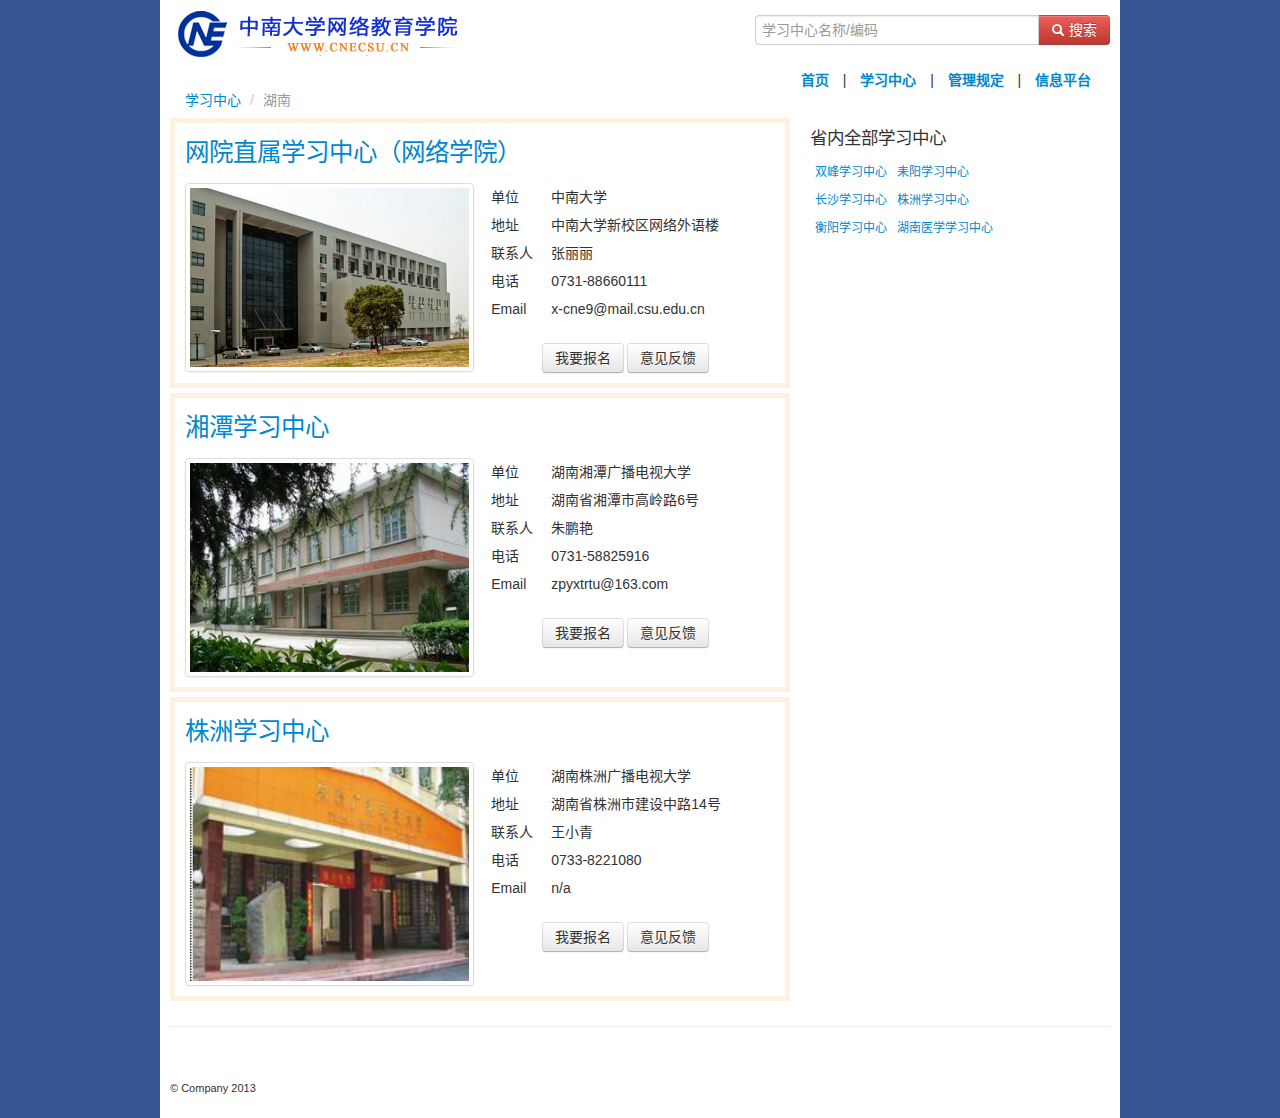
==== hunan.html @ da36cd9e "Styling" ====
<!DOCTYPE html>
<html lang="zh-cn">
	<head>
		<meta charset="utf-8">
		<title>
			中南大学网络教育学院校外学习中心
		</title>
		<link href="favicon.ico" type="image/x-icon" rel="icon" /><link href="favicon.ico" type="image/x-icon" rel="shortcut icon" />
		<link rel="stylesheet" type="text/css" href="glyphicons/css/glyphicons.css" />
		<link rel="stylesheet" type="text/css" href="bootstrap/css/bootstrap.min.css" />
		<link rel="stylesheet" type="text/css" href="css/bootstrap-mod.css" />

		<script type="text/javascript" src="js/jquery.min.js"></script>
		<script type="text/javascript" src="js/jquery.form.min.js"></script>
		<script type="text/javascript" src="bootstrap/js/bootstrap.min.js"></script>
		<script type="text/javascript" src="js/holder.js"></script>
		<!-- Le HTML5 shim, for IE6-8 support of HTML5 elements -->
		<!--[if lt IE 9]>
			<script type="text/javascript" src="/js/html5shiv.js"></script>
		<![endif]-->
		<!--[if lte IE 6]>
			<link rel="stylesheet" type="text/css" href="ie6/bootstrap/css/bootstrap-ie6.css">
			<link rel="stylesheet" type="text/css" href="ie6/bootstrap/css/ie.css">
  	<![endif]-->
		<style type="text/css">
      body {
        padding-top: 0;
        padding-bottom: 0;
        background-color: #385596;
      }
      #main {
				background-color: #fff;
      }
      #bottom-nav {
      	margin-top: 0px;
      	margin-bottom: -20px;
      }
			.container {
				padding: 10px;
        margin: 0 auto;
        max-width: 1000px;
				/*background-color: #fff;*/
			}
			.breadcrumb {
				margin-bottom: 0;
				background-color: #fff;
			}
			.header .row-fluid {
				margin-bottom: -15px;
			}
			.header .input-append {
				position: relative;
				top: 5px;
			}
			.center-info {
				border:5px solid #fff1e1;
				padding-left: 10px;
				padding-right: 10px;
				padding-bottom: 10px;
				margin-bottom: 5px;
			}
			.navbar-header {
				margin-top: 15px;
			}
			#map-info {
				position: relative;
				top: 10px;
			}
    </style>
	</head>
	<body>
		<div id="main" class="container">
			<div class="header">
				<div class="row-fluid">
					<div class="pull-left">
						<a href="#"><img src="img/logo.gif" alt=""></a>
					</div>
					<div class="input-append pull-right">
						<form>
						  <input class="input-xlarge" id="appendedInputButtons" placeholder="学习中心名称/编码" type="text">
						  <button class="btn btn-danger" type="button"><i class='icon-white icon-search'></i> 搜索</button>
						</form>
					</div>
				</div>
				<div id="bottom-nav" class="pull-right row-fluid">
					<ul class="nav pull-right inline">
            <li class=""><a href="#"><strong>首页</strong></a></li>
            <li>|</li>
            <li class="active"><a href="#"><strong>学习中心</strong></a></li>
            <li>|</li>
            <li class=""><a href="#"><strong>管理规定</strong></a></li>
            <li>|</li>
            <li><a href="#"><strong>信息平台</strong></a></li>
            <li></li>
         	</ul>
        </div>
			</div>
			<div class="">
				<ul class="breadcrumb">
				  <li><a href="#">学习中心</a> <span class="divider">/</span></li>
				  <li class="active">湖南</li>
				</ul>
			</div>
			<div class="row-fluid">
				<div id="content" class="span8">
					<div class="center-info">
						<div class="center-name">
							<h3><a href="index.html">网院直属学习中心（网络学院）</a></h3>
						</div>
						<div class="row-fluid">
							<div class="span6 thumbnail">
								<a href="index.html"><img src="img/新校区网络楼.jpg" width="300" height="200" alt=""/></a>
							</div>
							<div class="span6 pull-right">
								<table class="table-condensed">
									<tr><td width="50px"><span>单位</span></td><td>中南大学</td></tr>
									<tr><td width="50px"><span>地址</span></td><td>中南大学新校区网络外语楼</td></tr>
									<tr><td width="50px"><span>联系人</span></td><td>张丽丽</td></tr>
									<tr><td width="50px"><span>电话</span></td><td>0731-88660111</td></tr>
									<tr><td width="50px"><span>Email</span></td><td>x-cne9@mail.csu.edu.cn</td></tr>
								</table>
								<br />
								<div class="offset2">
									<a href="#" role="button" class="btn">我要报名</a>
									<a href="#myModal" role="button" class="btn" data-toggle="modal">意见反馈</a>
								</div>
							</div>
						</div>
					</div>
					<div class="center-info">
						<div class="center-name">
							<h3><a href="#">湘潭学习中心</a></h3>
						</div>
						<div class="row-fluid">
							<div class="span6 thumbnail">
								<a href="#"><img src="img/0110.jpg" width="300" height="200" alt=""/></a>
							</div>
							<div class="span6 pull-right">
								<table class="table-condensed">
									<tr><td width="50px"><span>单位</span></td><td>湖南湘潭广播电视大学</td></tr>
									<tr><td width="50px"><span>地址</span></td><td>湖南省湘潭市高岭路6号</td></tr>
									<tr><td width="50px"><span>联系人</span></td><td>朱鹏艳</td></tr>
									<tr><td width="50px"><span>电话</span></td><td>0731-58825916</td></tr>
									<tr><td width="50px"><span>Email</span></td><td>zpyxtrtu@163.com</td></tr>
								</table>
								<br />
								<div class="offset2">
									<a href="#" role="button" class="btn">我要报名</a>
									<a href="#myModal" role="button" class="btn" data-toggle="modal">意见反馈</a>
								</div>
							</div>
						</div>
					</div>
					<div class="center-info">
						<div class="center-name">
							<h3><a href="#">株洲学习中心</a></h3>
						</div>
						<div class="row-fluid">
							<div class="span6 thumbnail">
								<a href="#"><img src="img/0102.jpg" width="300" height="200" alt=""/></a>
							</div>
							<div class="span6 pull-right">
								<table class="table-condensed">
									<tr><td width="50px"><span>单位</span></td><td>湖南株洲广播电视大学</td></tr>
									<tr><td width="50px"><span>地址</span></td><td>湖南省株洲市建设中路14号</td></tr>
									<tr><td width="50px"><span>联系人</span></td><td>王小青</td></tr>
									<tr><td width="50px"><span>电话</span></td><td>0733-8221080</td></tr>
									<tr><td width="50px"><span>Email</span></td><td>n/a</td></tr>
								</table>
								<br />
								<div class="offset2">
									<a href="#" role="button" class="btn">我要报名</a>
									<a href="#myModal" role="button" class="btn" data-toggle="modal">意见反馈</a>
								</div>
							</div>
						</div>
					</div>
				</div>
				

				<div id="sidebar" class="span4 pull-right">
					<div class="">
						<h4>省内全部学习中心</h4>
						<table class="table-condensed">
							<tr class="font12"><td><a href="#">双峰学习中心</a></td><td><a href="#">耒阳学习中心</a></td></tr>
							<tr class="font12"><td><a href="#">长沙学习中心</a></td><td><a href="#">株洲学习中心</a></td></tr>
							<tr class="font12"><td><a href="#">衡阳学习中心</a></td><td><a href="#">湖南医学学习中心</a></td></tr>
						</table>
					</div>
				</div>
			</div>
			<hr>
			<div class="footer">
				<p class="font11">&copy; Company 2013</p>
			</div>
		</div><!-- /container -->
		<div id="myModal" class="modal hide fade" style="display: none; ">
      <div class="modal-header">
        <button class="close" data-dismiss="modal">×</button>
        <h3>意见反馈</h3>
      </div>
      <div class="modal-body">
        <form class="form-horizontal">
			  <div class="control-group">
			    <label class="control-label" for="">姓名</label>
			    <div class="controls">
			      <input type="text" id="" placeholder="姓名">
			    </div>
			  </div>
			  <div class="control-group">
			    <label class="control-label" for="">学习中心</label>
			    <div class="controls">
			      <input type="text" id="" placeholder="学习中心名称">
			    </div>
			  </div>
			  <div class="control-group">
			    <label class="control-label" for="">意见</label>
			    <div class="controls">
			      <textarea rows="4" placeholder="请输入您的宝贵意见"></textarea>
			    </div>
			  </div>
			</form>
      </div>
      <div class="modal-footer">
        <a href="#" class="btn" data-dismiss="modal">关闭</a>
        <a href="#" class="btn btn-primary">提交</a>
      </div>
    </div>
		<script>
			$('.tabs li a').hover(function() {
				$(this).parent('li').addClass("active").siblings('li').removeClass();
				$($(this).attr("href")).show().siblings('div').hide();
			});
		</script>
	</body>
</html>
---- ie6/bootstrap/css/ie.css ----
/* NAVBAR */

/* !CPU HIGH, fix for IE6 shake when scroll */
* html,* html body {
  _background-image:url(about:blank);
  _background-attachment:fixed;
}
/* !CPU HIGH, fix for IE6 not support fixed position */
.navbar-fixed-top {
  _position:absolute;
  _bottom:auto;
  _top:expression(eval(document.documentElement.scrollTop));
}
/* !CPU HIGH, fix for IE6 not support fixed position */
.navbar-fixed-bottom {
  _position:absolute;
  _bottom:auto;
  _top:expression(eval(document.documentElement.scrollTop+document.documentElement.clientHeight-this.offsetHeight-(parseInt(this.currentStyle.marginTop,10)||0)-(parseInt(this.currentStyle.marginBottom,10)||0)));
}

/* DROPDOWN */
.dropup,
.dropdown {
  *zoom:1;
}

/* CLOSE */
.close {
  _font-size: 15px;
}

.modal-header h3 {
  *display: inline;
  *zoom:1;
}

/* MODALS */
.modal-backdrop {
  _position: absolute;
  _top:0;
  _margin-top:0;
  _width:expression(eval(document.documentElement.scrollWidth));
  _height:expression(eval(document.documentElement.scrollHeight));
}
.modal {
  _position:absolute;
  _top:0;
  _margin-top:0;
  _top:expression(eval(document.documentElement.scrollTop));
}
.modal.fade.in {
  _filter:alpha(opacity=100);
}
.modal-backdrop {
  _filter: alpha(opacity=80);
}
.modal-body {
  _height:expression(this.scrollHeight > 400 ? "400px" : "auto");
}
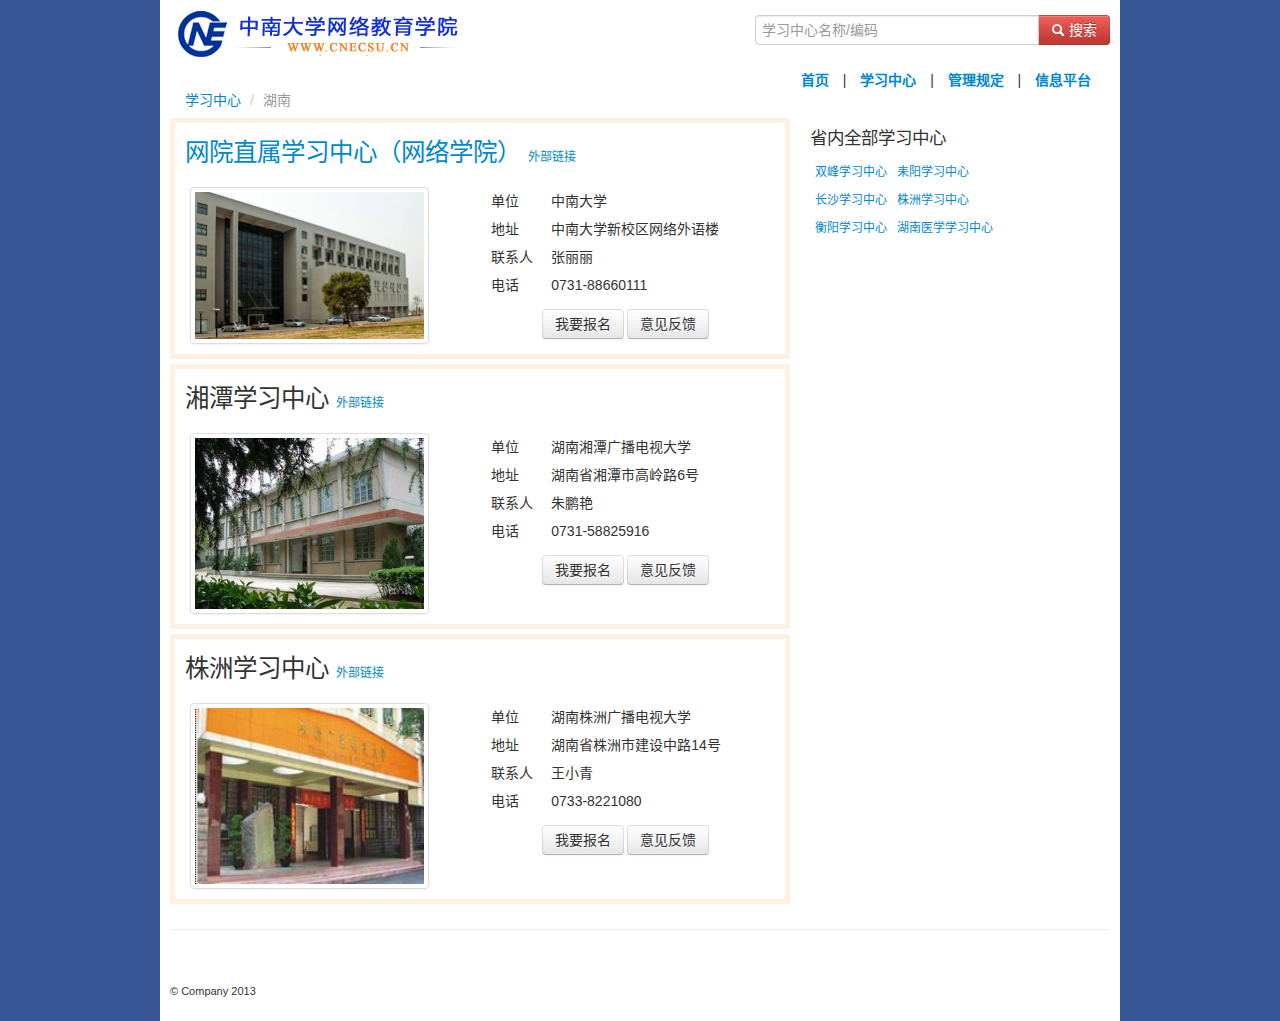
==== commit 335fee67: "Styling" ====
--- a/hunan.html
+++ b/hunan.html
@@ -18,10 +18,6 @@
 		<!--[if lt IE 9]>
 			<script type="text/javascript" src="/js/html5shiv.js"></script>
 		<![endif]-->
-		<!--[if lte IE 6]>
-			<link rel="stylesheet" type="text/css" href="ie6/bootstrap/css/bootstrap-ie6.css">
-			<link rel="stylesheet" type="text/css" href="ie6/bootstrap/css/ie.css">
-  	<![endif]-->
 		<style type="text/css">
       body {
         padding-top: 0;
@@ -62,9 +58,16 @@
 			.navbar-header {
 				margin-top: 15px;
 			}
+			.tabs > div {
+				padding-left: 10px;
+				padding-right: 10px;
+			}
 			#map-info {
 				position: relative;
 				top: 10px;
+			}
+			#enroll-and-feedback {
+				margin-top: 10px;
 			}
     </style>
 	</head>
@@ -104,12 +107,12 @@
 			<div class="row-fluid">
 				<div id="content" class="span8">
 					<div class="center-info">
-						<div class="center-name">
-							<h3><a href="index.html">网院直属学习中心（网络学院）</a></h3>
+						<div class="center-name inline">
+							<h3><a href="center.html">网院直属学习中心（网络学院）</a>&nbsp;<a href="#"><span class="font12">外部链接</span></a></h3>
 						</div>
 						<div class="row-fluid">
-							<div class="span6 thumbnail">
-								<a href="index.html"><img src="img/新校区网络楼.jpg" width="300" height="200" alt=""/></a>
+							<div class="span5 thumbnail margin-left5">
+								<a href="center.html"><img src="img/新校区网络楼.jpg" width="240" height="160" alt=""/></a>
 							</div>
 							<div class="span6 pull-right">
 								<table class="table-condensed">
@@ -117,10 +120,8 @@
 									<tr><td width="50px"><span>地址</span></td><td>中南大学新校区网络外语楼</td></tr>
 									<tr><td width="50px"><span>联系人</span></td><td>张丽丽</td></tr>
 									<tr><td width="50px"><span>电话</span></td><td>0731-88660111</td></tr>
-									<tr><td width="50px"><span>Email</span></td><td>x-cne9@mail.csu.edu.cn</td></tr>
 								</table>
-								<br />
-								<div class="offset2">
+								<div id="enroll-and-feedback" class="offset2">
 									<a href="#" role="button" class="btn">我要报名</a>
 									<a href="#myModal" role="button" class="btn" data-toggle="modal">意见反馈</a>
 								</div>
@@ -128,11 +129,11 @@
 						</div>
 					</div>
 					<div class="center-info">
-						<div class="center-name">
-							<h3><a href="#">湘潭学习中心</a></h3>
+						<div class="center-name inline">
+							<h3>湘潭学习中心&nbsp;<a href="#"><span class="font12">外部链接</span></a></h3>
 						</div>
 						<div class="row-fluid">
-							<div class="span6 thumbnail">
+							<div class="span5 thumbnail margin-left5">
 								<a href="#"><img src="img/0110.jpg" width="300" height="200" alt=""/></a>
 							</div>
 							<div class="span6 pull-right">
@@ -141,10 +142,8 @@
 									<tr><td width="50px"><span>地址</span></td><td>湖南省湘潭市高岭路6号</td></tr>
 									<tr><td width="50px"><span>联系人</span></td><td>朱鹏艳</td></tr>
 									<tr><td width="50px"><span>电话</span></td><td>0731-58825916</td></tr>
-									<tr><td width="50px"><span>Email</span></td><td>zpyxtrtu@163.com</td></tr>
 								</table>
-								<br />
-								<div class="offset2">
+								<div id="enroll-and-feedback" class="offset2">
 									<a href="#" role="button" class="btn">我要报名</a>
 									<a href="#myModal" role="button" class="btn" data-toggle="modal">意见反馈</a>
 								</div>
@@ -152,12 +151,12 @@
 						</div>
 					</div>
 					<div class="center-info">
-						<div class="center-name">
-							<h3><a href="#">株洲学习中心</a></h3>
+						<div class="center-name inline">
+							<h3>株洲学习中心&nbsp;<a href="#"><span class="font12">外部链接</span></a></h3>
 						</div>
 						<div class="row-fluid">
-							<div class="span6 thumbnail">
-								<a href="#"><img src="img/0102.jpg" width="300" height="200" alt=""/></a>
+							<div class="span5 thumbnail margin-left5">
+								<img src="img/0102.jpg" width="240" height="160" alt=""/>
 							</div>
 							<div class="span6 pull-right">
 								<table class="table-condensed">
@@ -165,10 +164,8 @@
 									<tr><td width="50px"><span>地址</span></td><td>湖南省株洲市建设中路14号</td></tr>
 									<tr><td width="50px"><span>联系人</span></td><td>王小青</td></tr>
 									<tr><td width="50px"><span>电话</span></td><td>0733-8221080</td></tr>
-									<tr><td width="50px"><span>Email</span></td><td>n/a</td></tr>
 								</table>
-								<br />
-								<div class="offset2">
+								<div id="enroll-and-feedback" class="offset2">
 									<a href="#" role="button" class="btn">我要报名</a>
 									<a href="#myModal" role="button" class="btn" data-toggle="modal">意见反馈</a>
 								</div>
@@ -177,7 +174,6 @@
 					</div>
 				</div>
 				
-
 				<div id="sidebar" class="span4 pull-right">
 					<div class="">
 						<h4>省内全部学习中心</h4>
